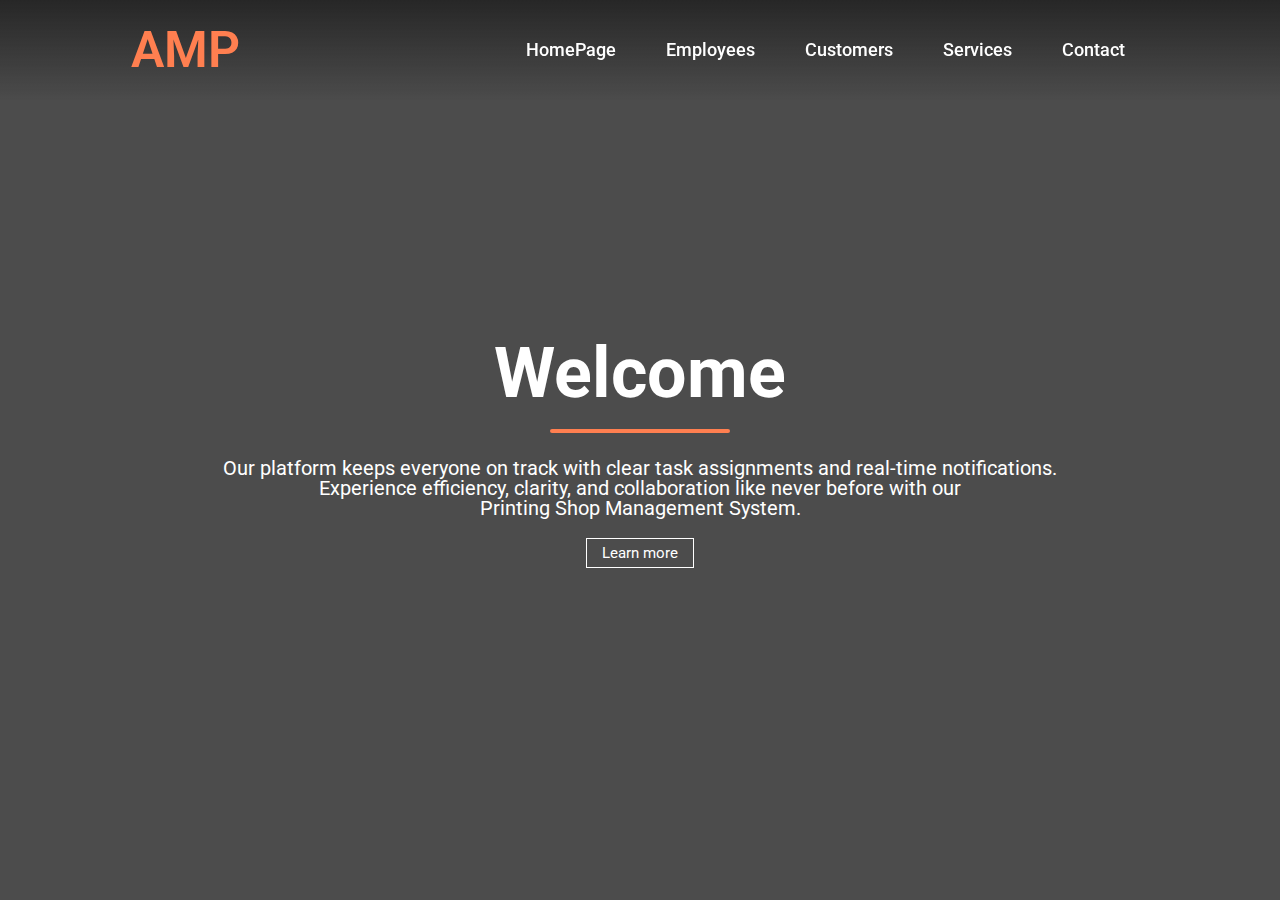
==== Website/index.html @ 2defa481 "Add files via upload" ====
<!DOCTYPE html>
<html lang="en">
<head>
    <meta charset="UTF-8">
    <meta name="viewport" content="width=device-width, initial-scale=1.0">
    <link href='https://unpkg.com/boxicons@2.1.4/css/boxicons.min.css' rel='stylesheet'>
    <link rel="stylesheet" href="style1.css">
    <title>Printing Management System</title>
</head>
<body> 
  <nav class="nav">
    <div class="nav-logo">
      <p>AMP</p>
    </div>
    <div class="nav-menu">
      <ul>
        <li><a href="#" class="link">HomePage</a></li>
        <li><a href="#" class="link">Employees</a></li>
        <li><a href="#" class="link">Customers</a></li>
        <li><a href="#" class="link">Services</a></li>
        <li><a href="contact.html" class="link">Contact</a></li>
      </ul>
    <div class="nav-menu-btn">
      <i class="bx bx-menu"></i>
    </div>
  </nav>
  <!-- Hero Section -->
  <Section id="hero">
    <div class="hero container">
        <div>
            <h1>Welcome</h1>
            <div class="line"></div>
            <p>Our platform keeps everyone on track with clear task assignments and real-time notifications. <br> Experience efficiency, clarity, and collaboration like never before with our <br> Printing Shop Management System.
            </p>
            <a href="#" type="button" class="cta"> Learn more</a>
        </div>
    </div>
  </Section>
  <!-- End of Hero Section -->
</body>
</html>
---- Website/style1.css ----
@import url('https://fonts.googleapis.com/css2?family=Roboto:ital,wght@0,100;0,300;0,400;0,500;0,700;0,900;1,100;1,300;1,400;1,500;1,700;1,900&display=swap');
*{
    padding:0;
    margin:0;
    box-sizing:border-box;
    font-family:'Roboto',sans-serif;
}
.nav{
    position: fixed;
    top: 0;
    display: flex;
    justify-content: space-around;
    width: 100%;
    height: 100px;
    line-height: 100px;
    background: linear-gradient(rgba(39,39,39,1),transparent);
    z-index: 100;
}
.nav-logo{
    color: coral;
    font-size: 50px;
    font-weight: 600;
}
.nav-menu ul{
    font-size: 18px;
    display: flex;  
}
.nav-menu ul li{
    list-style-type: none;
}
.nav-menu ul li .link{
    text-decoration: none;
    font-weight: 500;
    color: white;
    padding-bottom: 15px;
    margin: 0 25px;
}
.link:hover, .active{
    border-bottom: 2px solid coral;
}
.nav-button .btn{
    width: 130px;
    height: 40px;
    font-weight: 40px;
    background: rgba(255,255,255,0.4);
    border: none;
    border-radius: 30px;
    cursor: pointer;
    transition: .3s ease;
}
.btn:hover{
    background: rgba(255,255,255,0.3);
}
#registerbtn{
    margin-left: 15px;
}
.btn.white-btn{
    background: rgba(255,255,255,0.7);
}
.btn.btn.white-btn:hover{
    background: rgba(255,255,255,0.5);
}
.nav-menu-btn{
    display: none;
}
html{
    font-size: 10px;
    font-family:'Roboto',sans-serif;
}
a{
    text-decoration:none;
}
.container{
    min-height: 100vh;
    width: 100%;
    display: flex;
    align-items: center;
    justify-content: space-around;
}
.hero p{
    font-size: 2rem; 
    color: white; 
    margin-top: 10px;
    line-height: 1;
}
.line{
    width: 180px;
    height: 4px;
    background: coral;
    margin: 15px auto;
    border-radius: 5px;
}
.hero div {
    display: flex;
    flex-direction: column;
    align-items: center;
    text-align: center;
}
/* Hero Section */
#hero{
    background-image:url('background1.jpg') ;
    background-size: cover;
    background-position: top center;
    position: relative;
    z-index: 1;
}
#hero::after{
    content:'';
    position: absolute;
    left: 0;
    top: 0;
    height: 100%;
    width: 100%;
    background-color: black;
    opacity: .7;
    z-index: -1;
}
#hero h1{
    display: block;
    width: fit-content;
    font-size: 7rem;
    color: white;
}
#hero .cta{
    display: inline-block;
    padding:5px 15px;
    color: white;
    background-color: transparent;
    border:1px solid white;
    font-size: 1.5rem;
    text-transform: none;
    margin-top: 20px;
    transition: .3s ease background-color;
}
#hero .cta:hover{
    color: black;
    background-color: coral;
}




/* End of Hero Section  */
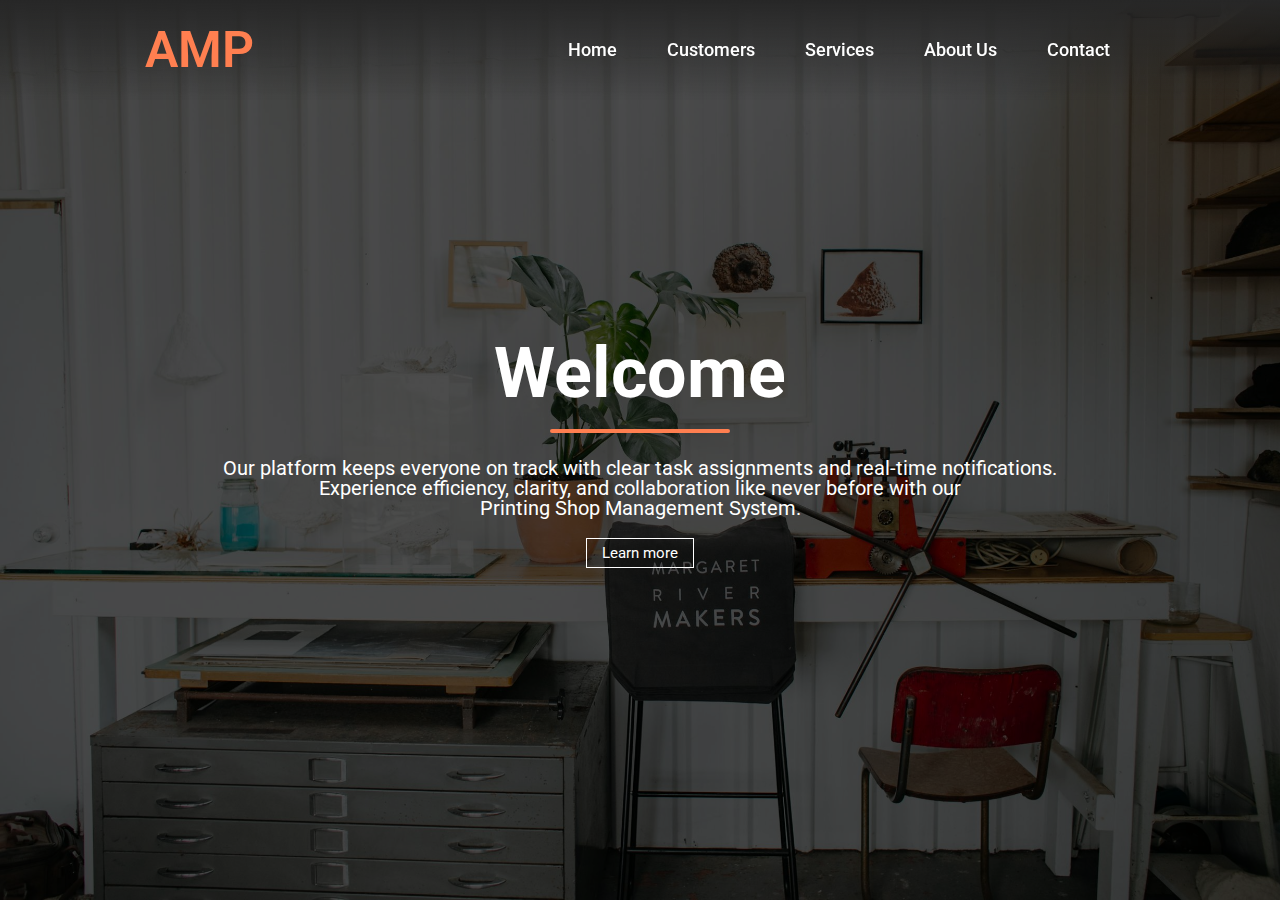
==== commit 47c1ff45: "Add files via upload" ====
--- a/Website/index.html
+++ b/Website/index.html
@@ -14,10 +14,10 @@
     </div>
     <div class="nav-menu">
       <ul>
-        <li><a href="#" class="link">HomePage</a></li>
-        <li><a href="#" class="link">Employees</a></li>
+        <li><a href="#" class="link">Home</a></li>       
         <li><a href="#" class="link">Customers</a></li>
         <li><a href="#" class="link">Services</a></li>
+        <li><a href="aboutUs.html" class="link">About Us</a></li>
         <li><a href="contact.html" class="link">Contact</a></li>
       </ul>
     <div class="nav-menu-btn">
@@ -37,5 +37,6 @@
     </div>
   </Section>
   <!-- End of Hero Section -->
+       
 </body>
 </html>